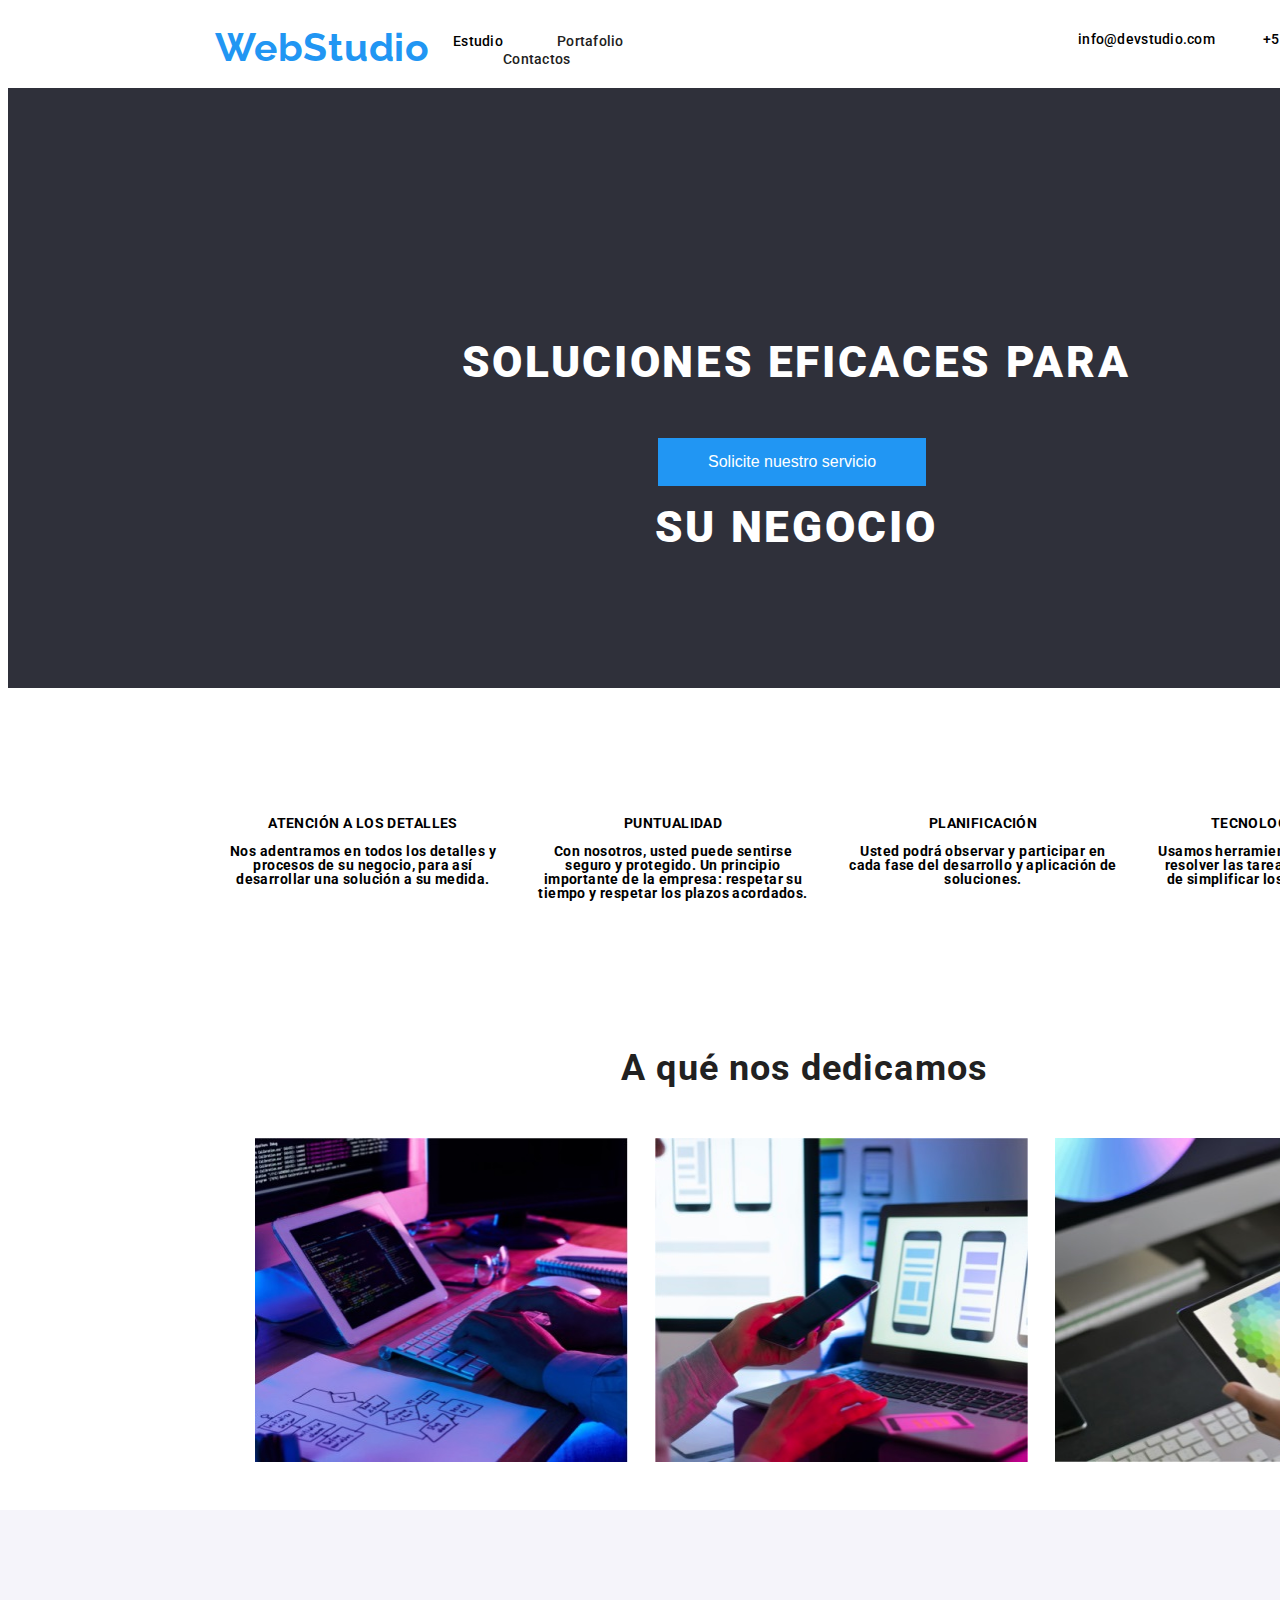
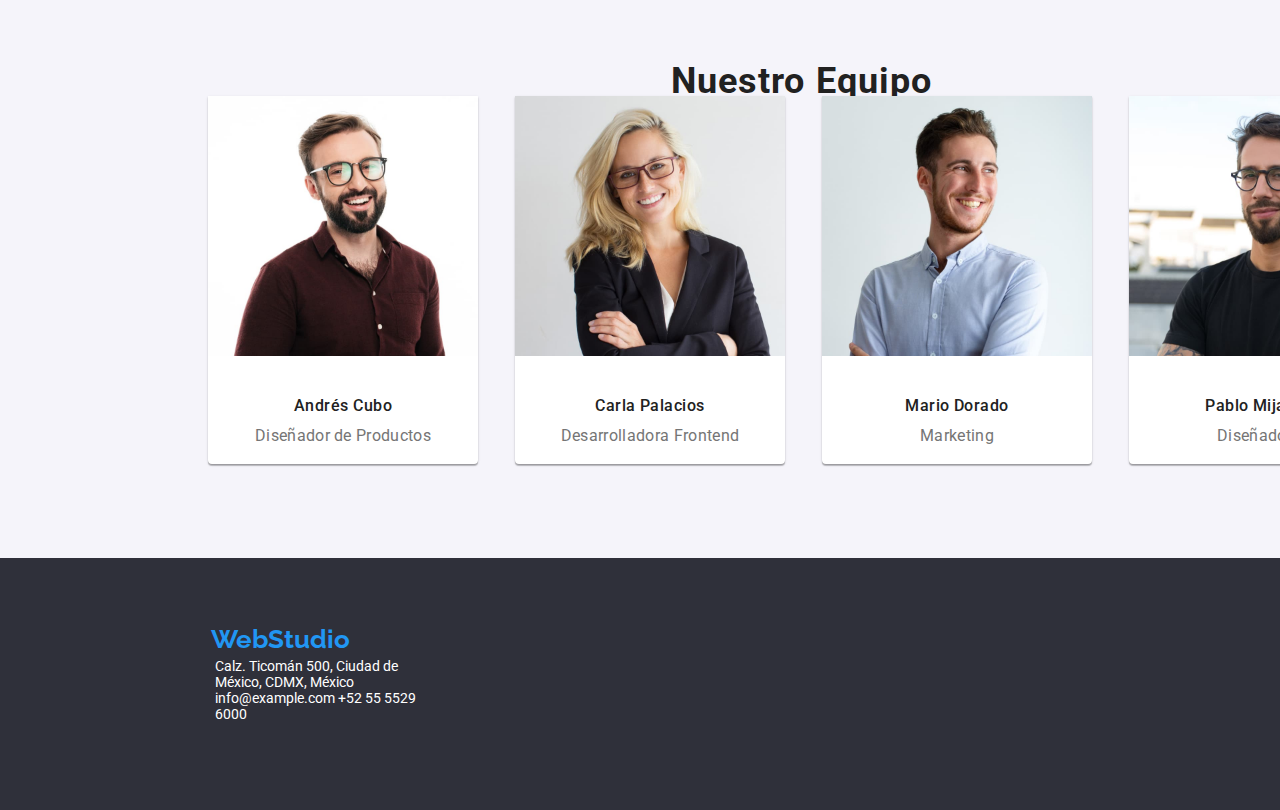
==== index.html @ 344f01cb "new file:   contactos.html 	new file:   css/styles.css 	new file:   images/equipo1.jpg 	new file:   " ====
<!DOCTYPE html>
<html lang="Es">
<head>
        <meta charset="UTF-8">
        <meta http-equiv="X-UA-Compatible" content="IE=edge">
        <meta name="viewport" content="width=device-width, initial-scale=1.0">
        <title>homework #1</title>
        <link rel="stylesheet" href="./css/styles.css">
        <link rel="preconnect" href="https://fonts.googleapis.com">
        <link rel="preconnect" href="https://fonts.gstatic.com" crossorigin>
        <link href="https://fonts.googleapis.com/css2?family=Raleway:wght@700&family=Roboto:wght@400;500;700;900&display=swap"
            rel="stylesheet">
</head>
<body>
    <main class="principal">

        <header class="encabezado">
            <section class="estudio-web1">
                <h2>WebStudio</h2>
            </section>

            <nav class="linea-superior">
                <div class="menu-nav">
                        <span class="enlace-activo">Estudio</span>
                        <a class="portafolio" href="./portfolio.html" target="_self">Portafolio</a>                        
                        <a class="contactos" href="./contactos.html">Contactos</a>
                </div>
            </nav>

            <div>
                <a class="correo-electronico" href="mailto:info@devstudio.com"> info@devstudio.com </a>
                <a class="telefono" href="tel:+52 55 5529 6000"> +52 55 5529 6000 </a>                
            </div>        
        </header>

        <section class="titulo">
            <h1 class="texto-titulo">SOLUCIONES EFICACES PARA SU NEGOCIO</h1>

            <button class="button" type="button">Solicite nuestro servicio</button>
        
        </section>

        <section class="features">
            <ul class="lista-features">
                <li class="lista-titulos">
                    <p>ATENCIÓN A LOS DETALLES</p>
                    <p>Nos adentramos en todos los detalles y procesos de su negocio, para así desarrollar una solución a su medida.</p>
                </li>
                <li class="lista-titulos">
                    <p>PUNTUALIDAD</p>
                    <p>Con nosotros, usted puede sentirse seguro y protegido. Un principio importante de la empresa: respetar su tiempo y respetar los plazos acordados.</p>                    
                </li>
                <li class="lista-titulos">
                    <p>PLANIFICACIÓN</p>
                    <p>Usted podrá observar y participar en cada fase del desarrollo y aplicación de soluciones.</p>
                </li>
                <li class="lista-titulos">
                    <p>TECNOLOGÍA MODERNA</p>
                    <p>Usamos herramientas innovadoras para resolver las tareas asignadas. Es hora de simplificar los procesos laborales.</p>
                </li>
            </ul>
        </section>


        <section class="a-que-nos-dedicamos">
            <h2 class="a-que-nos-dedicamos-titulo"> A qué nos dedicamos</h2>
                <ul class="a-que-nos-dedicamos-ulist">
                    <img class="imagen1" src="./images/imagen1.jpg" alt="imagen1 - A que nos dedicamos" width="373">
                    <img class="imagen2" src="./images/imagen2.jpg" alt="imagen2 - A que nos dedicamos" width="373">
                    <img class="imagen3" src="./images/imagen3.jpg" alt="imagen3 - A que nos dedicamos" width="373">
                </ul>
        </section>

        <section class="nuestro-equipo">
            <h2 class="nuestro-equipo-titulo"> Nuestro Equipo </h2>
            <section class="equipo">
                <section class="equipo1">
                    <img src="./images/equipo1.jpg" alt="Foto equipo1" width="270">
                    <h3 class="nombre"> Andrés Cubo </h3>
                    <h4 class="posicion"> Diseñador de Productos </h4>
                </section>
                <section class="equipo2">
                    <img src="./images/equipo2.jpg" alt="Foto equipo2" width="270">
                    <h3 class="nombre"> Carla Palacios </h3>
                    <h4 class="posicion"> Desarrolladora Frontend </h4>
                </section>
                <section class="equipo3">
                    <img src="./images/equipo3.jpg" alt="Foto equipo3" width="270">
                    <h3 class="nombre"> Mario Dorado </h3>
                    <h4 class="posicion"> Marketing </h4>
                </section>
                <section class="equipo4">
                    <img src="./images/equipo4.jpg" alt="Foto equipo4" width="270">
                    <h3 class="nombre"> Pablo Mijangos </h3>
                    <h4 class="posicion"> Diseñador IU </h4>
                </section>
            </section>
        </section>
    
        <footer class="base">
            <div class="estudio-web2">
                <p>WebStudio</p>
            </div>
            <address class="direccion">
                <span>Calz. Ticomán 500, Ciudad de México, CDMX, México</span>
                <span> info@example.com </span>
                <span> +52 55 5529 6000 </span>
            </address>
        </footer>
    </main>
</body>
</html>
---- css/styles.css ----
:root{
    --color-text: #2196F3;
    --backg1-color: #2F303A;
}


.principal {
    
    /* display: flex;    
    flex-direction: column; */    
    display: inline-block;
}
.encabezado{
    
    width: 1600px;
    height: 80px ;
    border-color: blue;

}

.estudio-web1{

    position: absolute;
    width: 145px;
    height: 31px;
    left: 215px;
    top: -10px;

    font-family: Raleway;
    font-size: 26px;
    font-weight: 700;
    line-height: 1.94em; /* 31px */
    letter-spacing: 0.03em;
    text-align: right;
    
    color: var(--color-text);
    
}

.menu-nav{
    position: absolute;
    width: 290px;
    height: 16px;
    left: 453px;
    top: 32px;
}
.enlace-activo{
    
    font-family: Roboto;
    font-size: 14px;
    font-weight: 500;
    line-height: 1em; /*16px;*/
    letter-spacing: 0.02em;
    text-align: left;

    color: black;
    text-decoration: none;

}
.enlace-activo:hover {
    color: var(--color-text);
    cursor: pointer;
}
.portafolio{
    margin-left: 50px;

    font-family: Roboto;
    font-size: 14px;
    font-weight: 500;
    line-height: 1em; /*16px;*/
    letter-spacing: 0.02em;
    text-align: left;

    color: #212121;
    text-decoration: none;
}
.portafolio:hover {
    color: var(--color-text);
    cursor: pointer;
}
.contactos{

    margin-left: 50px;

    font-family: Roboto;
    font-size: 14px;
    font-weight: 500;
    line-height: 1em; /*16px;*/
    letter-spacing: 0.02em;
    text-align: left;

    color: #212121;
    text-decoration: none;
}
.contactos:hover {
    color: var(--color-text);
    cursor: pointer;
}

.correo-electronico{
    
    position: absolute;
    width: 135px;
    height: 16px;
    left: 1078px;
    top: 32px;

    font-family: Roboto;
    font-size: 14px;
    font-weight: 500;
    line-height: 1em; /*16px;*/
    letter-spacing: 0.02em;
    text-align: left;

    color: black;

    text-decoration: none;
}
.correo-electronico:hover {

    color: var(--color-text);
    cursor: pointer;
}

.telefono{
    position: absolute;
    width: 120px;
    height: 16px;
    left: 1263px;
    top: 32px;

    font-family: Roboto;
    font-size: 14px;
    font-weight: 500;
    line-height: 1em; /*16px;*/
    letter-spacing: 0.02em;
    text-align: left;

    color: black;
    text-decoration: none;
}
.telefono:hover {
    color: var(--color-text);
    cursor: pointer;
}
.titulo{

        height: 600px;
        width: 1600px;
        
        background-color: var(--backg1-color);

        display: flex;
        flex-direction: row-reverse;
        
        display: inline-block;

}
.button {
        background-color: var(--color-text);

        border: none;
        color: white;
        padding: 15px 50px;
        text-align: center;
        text-decoration: none;
        display: inline-block;
        font-size: 16px;
        margin: 350px 650px;
        cursor: pointer;
}
.texto-titulo{

    margin: 0;
    position: absolute;
    
    height: 120px;
    width: 696px;
    left: 448px;
    top: 280px;
    border-radius: 50px;

    font-family: Roboto;
    font-size: 44px;
    font-weight: 900;
    line-height: 3.75em; /*60px;*/
    letter-spacing: 0.06em;
    text-align: center;

    color: #FFFFFF;

}
.boton{  
    margin: 350px 670px 200px 669px;    
    display: inline-flex;
}
.features{
    margin-top: 80px;
    text-align: center;
}
.lista-features {
    display: inline-flex;
    list-style: none;
    text-align: center;

    font-family: Roboto;
    font-size: 14px;
    font-weight: 700;
    line-height: 1em;  /*16px;*/
    letter-spacing: 0.03em;
    text-align: center;
}
.lista-titulos{
    padding: 20px;
    width: 270px;
}
.a-que-nos-dedicamos{

    display: inline-block;
    
    position: absolute;
    /* width: 1173.16px; */
    width: 1220.16px;
    height: 425px;
    /* left: 215px; */
    left: 215px;
    top: 991px;
  
}
.a-que-nos-dedicamos-titulo{
    
    margin-left: 404px;
    margin-right: 397px;
    margin-bottom: 55px ;
    width: 371.15px;
    height: 46.24px;


    font-family: 'Roboto';
    font-style: normal;
    font-weight: 700;
    font-size: 36px;
    line-height: 2.63em; /*16px;*/
    text-align: center;
    letter-spacing: 0.03em;

    color: #212121;
}
.a-que-nos-dedicamos-ulist
{
    display: inline-block;
    list-style-type: none;
}
.imagen1{
    display: inline-block;
    width: 373px;
    height: 323.7px;    
}
.imagen2 {
    display: inline-block;
    margin-left: 23px;
    width: 373px;
    height: 323.7px;    
}
.imagen3 {
    display: inline-block;
    margin-left: 23px;
    width: 373px;
    height: 323.7px;  
}

.nuestro-equipo{
    display: block;

    position: absolute;
    width: 1600px;
    height: 648px;
    left: 0px;
    top: 1510px;

    background-color: #F5F4FA;
}
.nuestro-equipo-titulo{

    position: absolute;
    width: 265px;
    height: 42px;
    left: 669px;
    top: 94px;

    font-family: 'Roboto';
    font-style: normal;
    font-weight: 700;
    font-size: 36px;
    line-height: 2.63em; /*42px;*/
    text-align: center;
    letter-spacing: 0.03em;

    color: #212121;
}
.equipo{
    text-align: center;
}
.equipo1{
    display: inline-block;
    position: absolute;
    width: 270px;
    height: 368px;
    left: 208px;
    top: 186px;

    background: #FFFFFF;
    
    box-shadow: 0px 1px 3px rgba(0, 0, 0, 0.12), 0px 1px 1px rgba(0, 0, 0, 0.14), 0px 2px 1px rgba(0, 0, 0, 0.2);
    border-radius: 0px 0px 4px 4px;
}

.equipo2{
    display: inline-block;
    position: absolute;
    width: 270px;
    height: 368px;
    left: 515px;
    top: 186px;

    background: #FFFFFF;

    box-shadow: 0px 1px 3px rgba(0, 0, 0, 0.12), 0px 1px 1px rgba(0, 0, 0, 0.14), 0px 2px 1px rgba(0, 0, 0, 0.2);
    border-radius: 0px 0px 4px 4px;
}

.equipo3{
    display: inline-block;
    position: absolute;
    width: 270px;
    height: 368px;
    left: 822px;
    top: 186px;

    background: #FFFFFF;

    box-shadow: 0px 1px 3px rgba(0, 0, 0, 0.12), 0px 1px 1px rgba(0, 0, 0, 0.14), 0px 2px 1px rgba(0, 0, 0, 0.2);
    border-radius: 0px 0px 4px 4px;
}
.equipo4 {
    display: inline-block;
    position: absolute;
    width: 270px;
    height: 368px;
    left: 1129px;
    top: 186px;

    background: #FFFFFF;

    box-shadow: 0px 1px 3px rgba(0, 0, 0, 0.12), 0px 1px 1px rgba(0, 0, 0, 0.14), 0px 2px 1px rgba(0, 0, 0, 0.2);
    border-radius: 0px 0px 4px 4px;
}
.nombre{
    position: relative;    
    height: 19px;    
    top: 20px;

    font-family: 'Roboto';
    font-style: normal;
    font-weight: 500;
    font-size: 16px;
    line-height: 1.19em /*19px;*/
    /* identical to box height */

    text-align: center;
    letter-spacing: 0.03em;

    color: #212121;
}
.posicion{
    position: relative;    
    height: 19px;
    top: 10px;

    font-family: 'Roboto';
    font-style: normal;
    font-weight: 400;
    font-size: 16px;
    line-height: 1.19em; /*19px;*/

    text-align: center;
    letter-spacing: 0.02em;
    color: #757575;
}
.base{

    position: absolute;
    width: 1600px;
    height: 252px;
    left: 0px;
    top: 2158px;

    background-color: var(--backg1-color);
}
.estudio-web2 {

    position: absolute;
    width: 145px;
    height: 31px;
    left: 205px;
    top: 40px;

    font-family: Raleway;
    font-size: 26px;
    font-weight: 700;
    line-height: 1.94em /*31px;*/
    letter-spacing: 0.03em;
    text-align: right;

    color: var(--color-text);

}
.direccion{
    position: absolute;
    width: 231px;
    height: 21px;
    left: 215px;
    top: 100px;

    font-family: 'Roboto';
    font-style: normal;
    font-weight: 400;
    font-size: 14px;
    line-height: 1.5em: /*24px;*/
    /* or 171% */

    letter-spacing: 0.03em;

    color: #FFFFFF;

}

/* portfolio */
.body-portfolio{
    font-family: 'Roboto', sans-serif;
    color: #212121;
}
.button-port{
    font-family: Roboto;
    font-size: 16px;
    font-weight: 500;
    line-height: 1.63em; /*26px;*/
    letter-spacing: 0.03em;
    text-align: center;
}

.button-port:hover{
    background-color: var(--color-text);
    color: white;
    cursor: pointer;
    border: 3px solid black;
}
.button-port:focus {
    background-color: var(--color-text);
    color: white;
    cursor: pointer;
}
.button-portfolio-1{
    height: 38px;
    width: 73px;
    border-radius: 4px;
}
.button-portfolio-2{
    height: 38px;
    width: 128px;
    border-radius: 4px;
}
.button-portfolio-3{
    height: 38px;
    width: 145px;
    border-radius: 4px;
}
.button-portfolio-4{
    height: 38px;
    width: 103px;
    border-radius: 4px;
}
.button-portfolio-5{
    height: 38px;
    width: 130px;
    border-radius: 4px;
}

.filter {
    margin-top: 80px;
    text-align: center;
}
.filter-item{
    text-align: center;
    list-style: none;
    display: inline-block;    
}
.images-portfolio{
    margin-top: 20px;
    text-align: center;   
}
.portfolio-row{
    text-align: center;
    list-style: none;
    display: inline-block;
}

.nombre-proyecto{
    font-family: 'Roboto';
    font-style: normal;
    font-weight: 700;
    font-size: 18px;
    line-height: 2.25em; /*36px;*/
    letter-spacing: 0.06em;
    color: #212121;
    margin-left: 10px;
    text-align: left;
}

.tipo-proyecto{
    font-family: 'Roboto';
    font-style: normal;
    font-weight: 400;
    font-size: 16px;
    line-height: 1.88em; /*30px;*/
    letter-spacing: 0.03em;
    color: #757575;
    margin-left: 10px;
    text-align: left;
}
.base-portfolio {

   
    width: 1600px;
    height: 252px;
    left: 0px;
    background-color: var(--backg1-color);
}
.estudio-web2-portfolio{

    width: 145px;
    height: 31px;
    margin-left: 205px;
    margin-top: 40px;

    font-family: Raleway;
    font-size: 26px;
    font-weight: 700;
    line-height: 1.94em; /*31px;*/
    letter-spacing: 0.03em;
    text-align: right;

    color: var(--color-text);

}
.direccion-portfolio {
    
    width: 231px;
    height: 21px;
    margin-left: 215px;
    margin-top: 100px;

    font-family: 'Roboto';
    font-style: normal;
    font-weight: 400;
    font-size: 14px;
    line-height: 1.5em; /*24px;*/
    /* or 171% */

    letter-spacing: 0.03em;

    color: #FFFFFF;

}
/* contacts */
.on-construction{
    display: block;
    margin-left: auto;
    margin-right: auto;
    width: 50%;
}
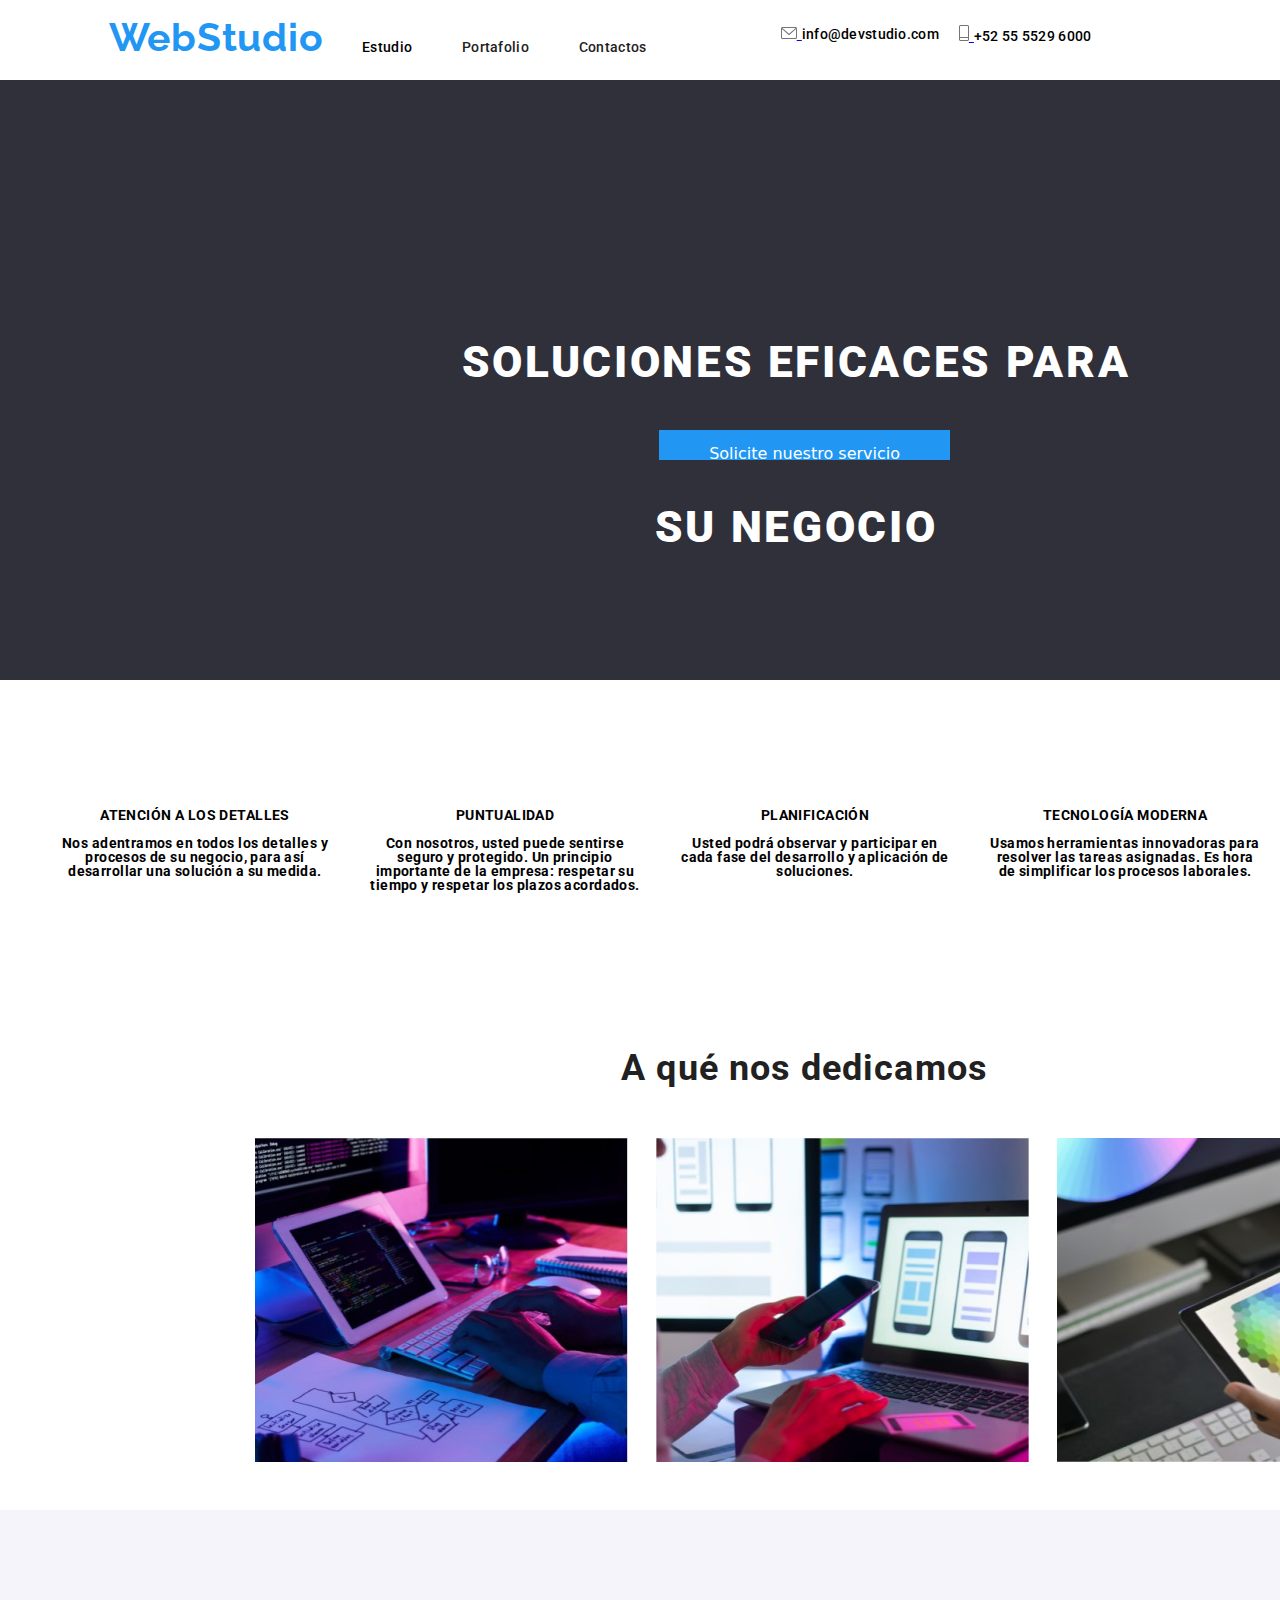
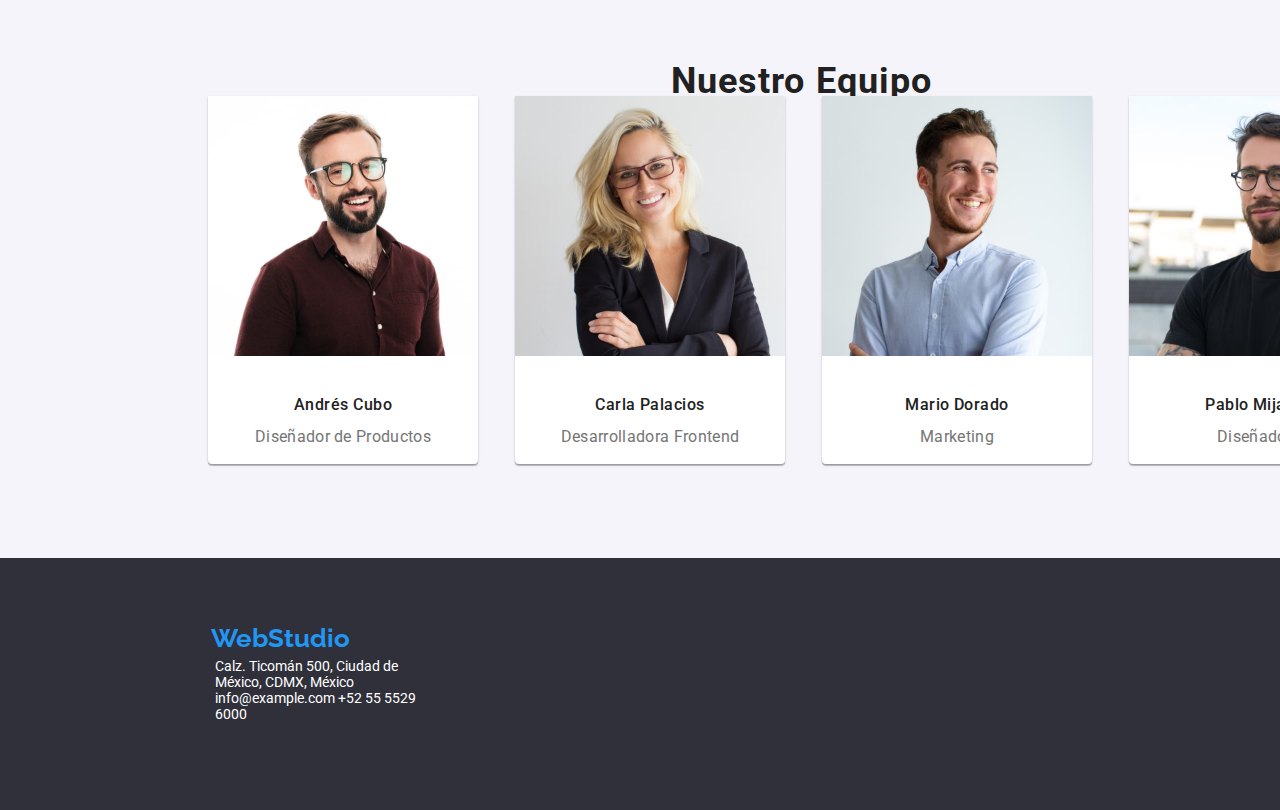
==== commit a335f70f: "new file:   css/modern-normalize.min.css 	modified:   css/styles.css 	new file:   images/cell.png 	n" ====
--- a/index.html
+++ b/index.html
@@ -4,7 +4,7 @@
         <meta charset="UTF-8">
         <meta http-equiv="X-UA-Compatible" content="IE=edge">
         <meta name="viewport" content="width=device-width, initial-scale=1.0">
-        <title>homework #1</title>
+        <title>homework #1</title>        
         <link rel="stylesheet" href="./css/styles.css">
         <link rel="preconnect" href="https://fonts.googleapis.com">
         <link rel="preconnect" href="https://fonts.gstatic.com" crossorigin>
@@ -12,27 +12,32 @@
             rel="stylesheet">
 </head>
 <body>
-    <main class="principal">
+    <header class="encabezado">
+        <section class="estudio-web1">
+            <h2>WebStudio</h2>
+        </section>
 
-        <header class="encabezado">
-            <section class="estudio-web1">
-                <h2>WebStudio</h2>
+        <nav class="linea-superior">
+            <section class="menu-nav">
+                    <span class="enlace-activo">Estudio</span>
+                    <a class="portafolio" href="./portfolio.html" target="_self">Portafolio</a>                        
+                    <a class="contactos" href="./contactos.html">Contactos</a>
             </section>
+        </nav>
 
-            <nav class="linea-superior">
-                <div class="menu-nav">
-                        <span class="enlace-activo">Estudio</span>
-                        <a class="portafolio" href="./portfolio.html" target="_self">Portafolio</a>                        
-                        <a class="contactos" href="./contactos.html">Contactos</a>
-                </div>
-            </nav>
+        <section class="contact-data">
+            <section class="mail">
+                <a href="mailto:info@devstudio.com"> <img class="sobre" src="/images/sobre.svg" alt="Imagen Sobre correo electrónico"> </a>
+                <a class="correo-electronico" href="mailto:info@devstudio.com"> info@devstudio.com </a>
+            </section>
+            <section class="cell">
+                <a href="tel:+52 55 5529 6000"> <img class="sobre" src="/images/cell.png" alt="Imagen Cellphone"> </a>
+                <a class="telefono" href="tel:+52 55 5529 6000"> +52 55 5529 6000 </a>                
+            </section>
+        </section>
+    </header>
 
-            <div>
-                <a class="correo-electronico" href="mailto:info@devstudio.com"> info@devstudio.com </a>
-                <a class="telefono" href="tel:+52 55 5529 6000"> +52 55 5529 6000 </a>                
-            </div>        
-        </header>
-
+    <main>
         <section class="titulo">
             <h1 class="texto-titulo">SOLUCIONES EFICACES PARA SU NEGOCIO</h1>
 
@@ -96,17 +101,17 @@
                 </section>
             </section>
         </section>
-    
-        <footer class="base">
-            <div class="estudio-web2">
-                <p>WebStudio</p>
-            </div>
-            <address class="direccion">
-                <span>Calz. Ticomán 500, Ciudad de México, CDMX, México</span>
-                <span> info@example.com </span>
-                <span> +52 55 5529 6000 </span>
-            </address>
-        </footer>
     </main>
+
+    <footer class="base">
+        <div class="estudio-web2">
+            <p>WebStudio</p>
+        </div>
+        <address class="direccion">
+            <span>Calz. Ticomán 500, Ciudad de México, CDMX, México</span>
+            <span> info@example.com </span>
+            <span> +52 55 5529 6000 </span>
+        </address>
+    </footer>
 </body>
 </html>--- a/css/styles.css
+++ b/css/styles.css
@@ -1,30 +1,30 @@
+@import url(/css/modern-normalize.min.css);
+
 :root{
     --color-text: #2196F3;
     --backg1-color: #2F303A;
 }
 
-
-.principal {
-    
-    /* display: flex;    
-    flex-direction: column; */    
-    display: inline-block;
-}
 .encabezado{
     
-    width: 1600px;
+    width: 1200px;
     height: 80px ;
     border-color: blue;
 
+    display: flex;
+    flex-direction: row;
+    justify-content: space-evenly;
+    
 }
 
 .estudio-web1{
 
-    position: absolute;
+    
     width: 145px;
     height: 31px;
-    left: 215px;
-    top: -10px;
+    margin: 0px;
+    margin-top: -20px;
+    
 
     font-family: Raleway;
     font-size: 26px;
@@ -37,12 +37,19 @@
     
 }
 
+.linea-superior{
+    height: 80px;
+    display: flex;
+    padding-top: 40px;
+}
+
 .menu-nav{
-    position: absolute;
+    
     width: 290px;
-    height: 16px;
-    left: 453px;
-    top: 32px;
+    height: 16px;   
+
+    display: flex;
+    justify-content: flex-start;
 }
 .enlace-activo{
     
@@ -62,7 +69,7 @@
     cursor: pointer;
 }
 .portafolio{
-    margin-left: 50px;
+    padding-left: 50px;
 
     font-family: Roboto;
     font-size: 14px;
@@ -80,7 +87,7 @@
 }
 .contactos{
 
-    margin-left: 50px;
+    padding-left: 50px;
 
     font-family: Roboto;
     font-size: 14px;
@@ -96,14 +103,21 @@
     color: var(--color-text);
     cursor: pointer;
 }
+.contact-data{
+    display: flex;
+    flex-direction: row;
+    justify-content: space-evenly;
+    padding-top: 25px;
+}
+.mail{
+    padding-left: 20px;
+}
 
 .correo-electronico{
     
-    position: absolute;
-    width: 135px;
     height: 16px;
-    left: 1078px;
-    top: 32px;
+   
+    align-self: auto;
 
     font-family: Roboto;
     font-size: 14px;
@@ -120,14 +134,18 @@
 
     color: var(--color-text);
     cursor: pointer;
+
+    align-items: flex-end;
+}
+
+.cell{
+    padding-left: 20px;
 }
 
 .telefono{
-    position: absolute;
-    width: 120px;
+    
+    
     height: 16px;
-    left: 1263px;
-    top: 32px;
 
     font-family: Roboto;
     font-size: 14px;
@@ -138,6 +156,9 @@
 
     color: black;
     text-decoration: none;
+
+    align-items: flex-end;
+    
 }
 .telefono:hover {
     color: var(--color-text);
@@ -152,8 +173,6 @@
 
         display: flex;
         flex-direction: row-reverse;
-        
-        display: inline-block;
 
 }
 .button {
@@ -503,6 +522,14 @@
     text-align: center;
     list-style: none;
     display: inline-block;
+    padding: 15px;
+
+}
+.portfolio-row:hover {
+    background: #FFFFFF;
+    border: 1px solid #EEEEEE;
+    box-shadow: 0px 1px 1px rgba(0, 0, 0, 0.12), 0px 4px 4px rgba(0, 0, 0, 0.06), 1px 4px 6px rgba(0, 0, 0, 0.16);
+    cursor: pointer;
 }
 
 .nombre-proyecto{
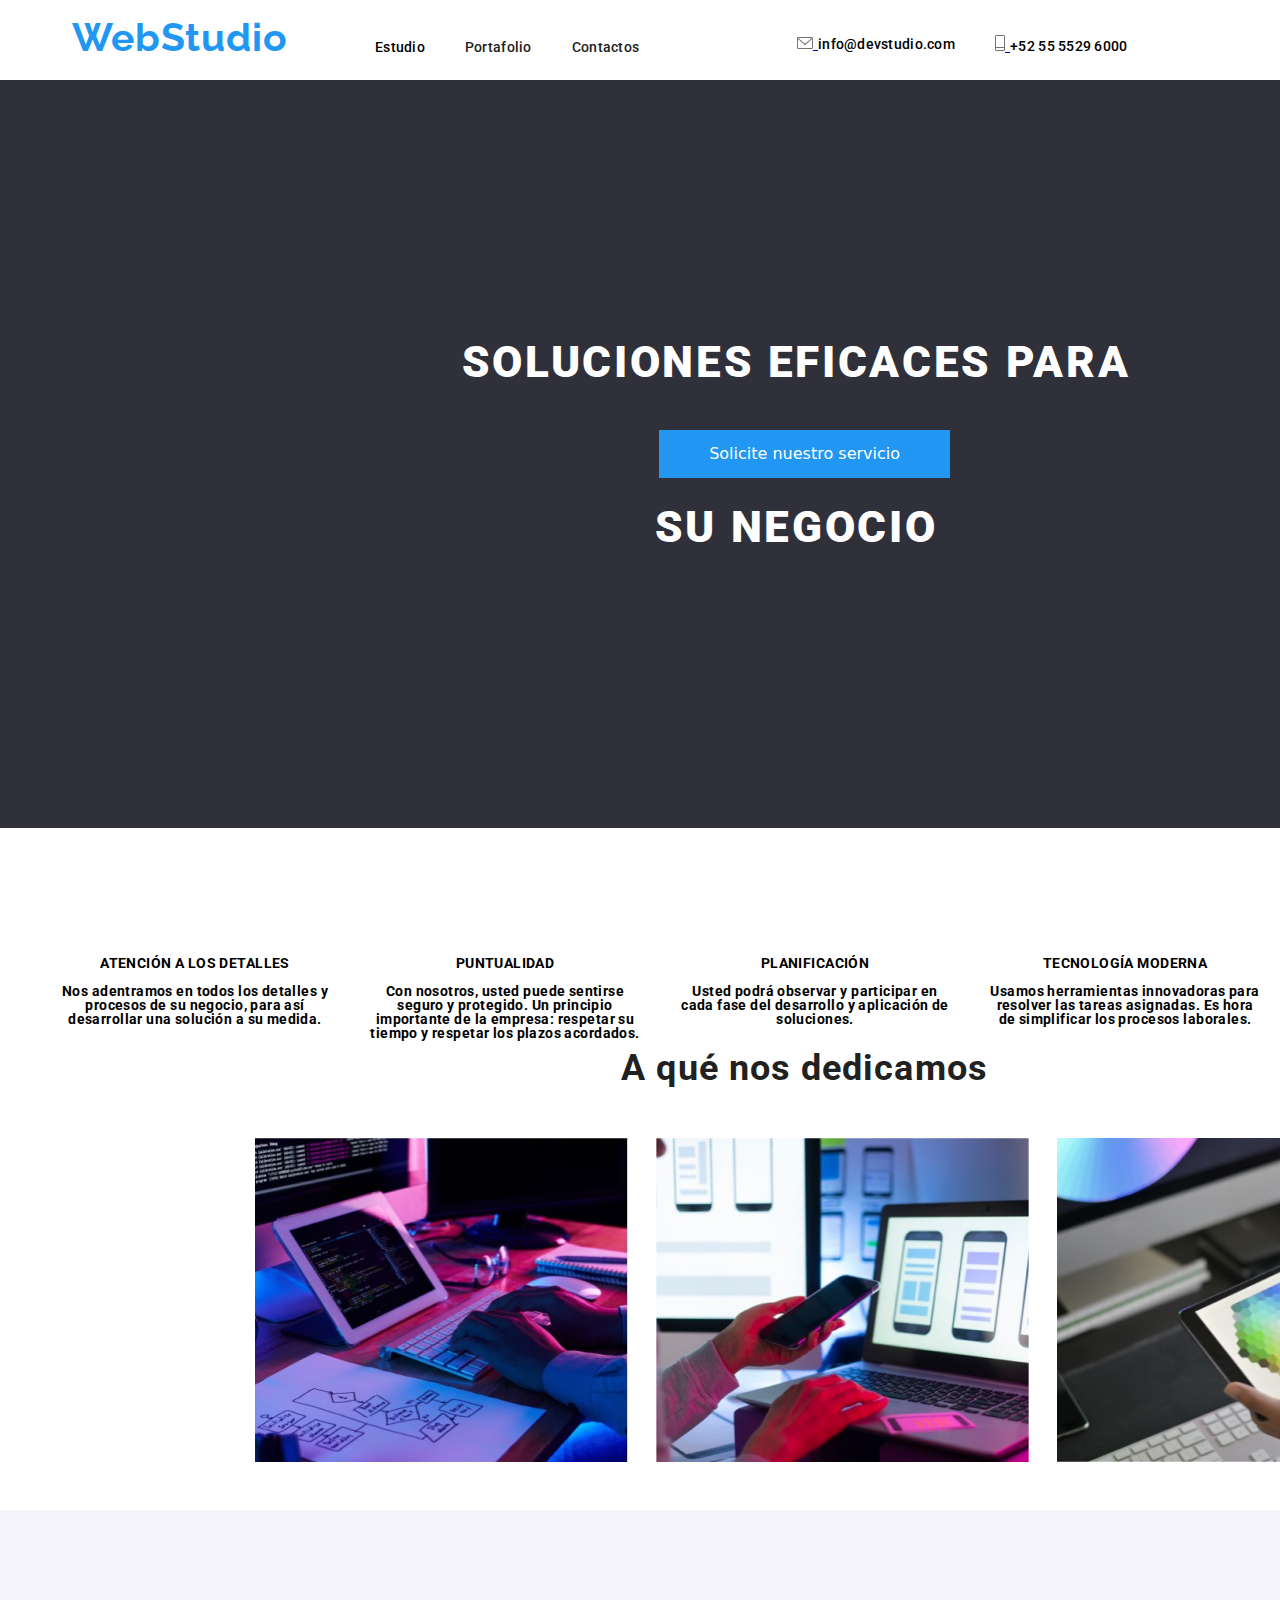
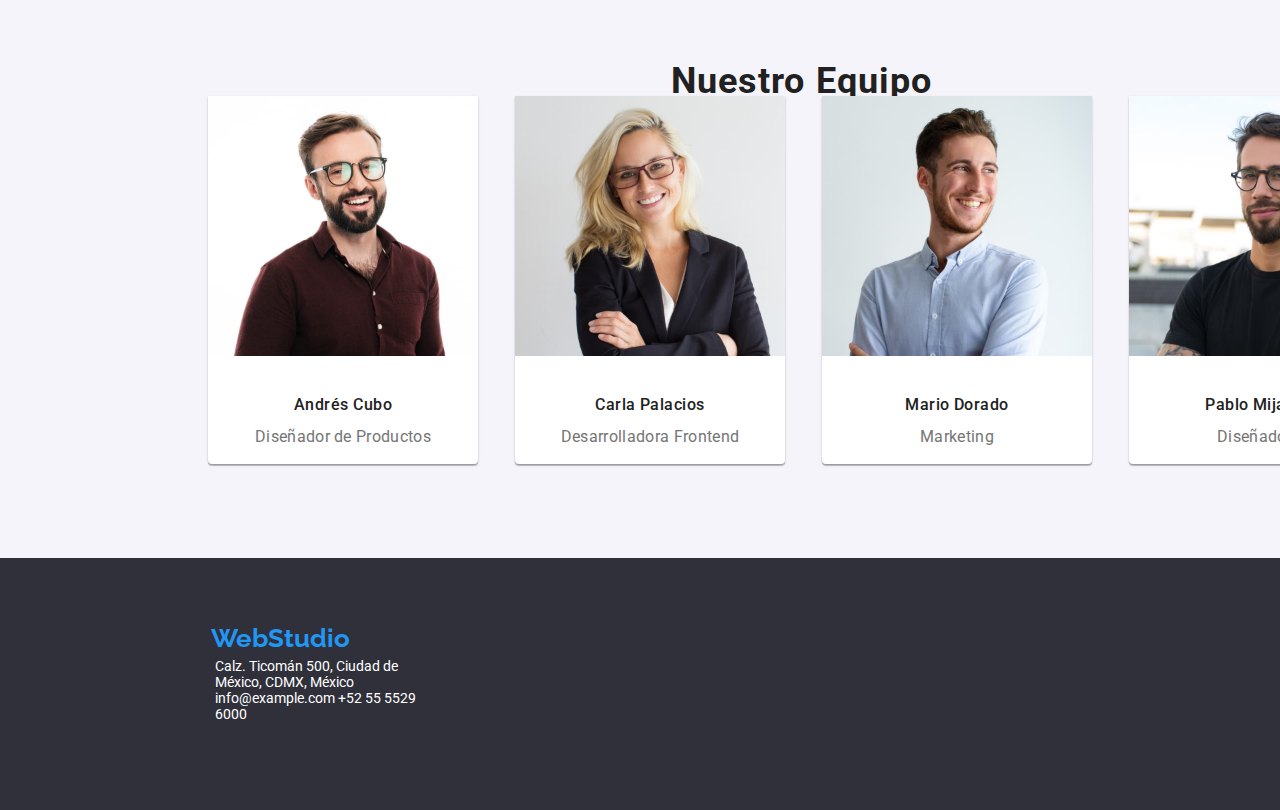
==== commit eab630b4: "modified:   css/styles.css 	modified:   index.html 	modified:   portfolio.html" ====
--- a/index.html
+++ b/index.html
@@ -4,7 +4,7 @@
         <meta charset="UTF-8">
         <meta http-equiv="X-UA-Compatible" content="IE=edge">
         <meta name="viewport" content="width=device-width, initial-scale=1.0">
-        <title>homework #1</title>        
+        <title>homework #3</title>        
         <link rel="stylesheet" href="./css/styles.css">
         <link rel="preconnect" href="https://fonts.googleapis.com">
         <link rel="preconnect" href="https://fonts.gstatic.com" crossorigin>
@@ -12,7 +12,7 @@
             rel="stylesheet">
 </head>
 <body>
-    <header class="encabezado">
+    <header class="encabezado container">
         <section class="estudio-web1">
             <h2>WebStudio</h2>
         </section>
@@ -103,7 +103,7 @@
         </section>
     </main>
 
-    <footer class="base">
+    <footer class="base container">
         <div class="estudio-web2">
             <p>WebStudio</p>
         </div>
--- a/css/styles.css
+++ b/css/styles.css
@@ -5,7 +5,8 @@
     --backg1-color: #2F303A;
 }
 
-.encabezado{
+.encabezado,
+.container {
     
     width: 1200px;
     height: 80px ;
@@ -13,8 +14,9 @@
 
     display: flex;
     flex-direction: row;
-    justify-content: space-evenly;
-    
+    justify-content: space-around;
+    align-content: center;
+
 }
 
 .estudio-web1{
@@ -49,7 +51,9 @@
     height: 16px;   
 
     display: flex;
-    justify-content: flex-start;
+    justify-content: center;
+    gap: 40px;
+
 }
 .enlace-activo{
     
@@ -69,7 +73,6 @@
     cursor: pointer;
 }
 .portafolio{
-    padding-left: 50px;
 
     font-family: Roboto;
     font-size: 14px;
@@ -87,8 +90,6 @@
 }
 .contactos{
 
-    padding-left: 50px;
-
     font-family: Roboto;
     font-size: 14px;
     font-weight: 500;
@@ -98,26 +99,27 @@
 
     color: #212121;
     text-decoration: none;
+    
 }
 .contactos:hover {
     color: var(--color-text);
     cursor: pointer;
 }
 .contact-data{
+
     display: flex;
     flex-direction: row;
     justify-content: space-evenly;
-    padding-top: 25px;
-}
-.mail{
-    padding-left: 20px;
-}
+    padding-top: 35px;
+    gap: 40px;
+}
+
 
 .correo-electronico{
     
     height: 16px;
    
-    align-self: auto;
+    align-self: flex-end;
 
     font-family: Roboto;
     font-size: 14px;
@@ -138,13 +140,8 @@
     align-items: flex-end;
 }
 
-.cell{
-    padding-left: 20px;
-}
-
 .telefono{
-    
-    
+       
     height: 16px;
 
     font-family: Roboto;
@@ -166,13 +163,15 @@
 }
 .titulo{
 
-        height: 600px;
+        /* height: 600px; */
         width: 1600px;
         
         background-color: var(--backg1-color);
 
         display: flex;
         flex-direction: row-reverse;
+
+        
 
 }
 .button {
@@ -216,6 +215,9 @@
 .features{
     margin-top: 80px;
     text-align: center;
+    display: flex;
+
+    
 }
 .lista-features {
     display: inline-flex;
@@ -555,25 +557,30 @@
     margin-left: 10px;
     text-align: left;
 }
+
 .base-portfolio {
 
-   
+    position: absolute;
     width: 1600px;
     height: 252px;
     left: 0px;
+    top: 2158px;
+
     background-color: var(--backg1-color);
 }
 .estudio-web2-portfolio{
 
+    position: absolute;
     width: 145px;
     height: 31px;
-    margin-left: 205px;
-    margin-top: 40px;
+    left: 205px;
+    top: 40px;
 
     font-family: Raleway;
     font-size: 26px;
     font-weight: 700;
-    line-height: 1.94em; /*31px;*/
+    line-height: 1.94em
+        /*31px;*/
     letter-spacing: 0.03em;
     text-align: right;
 
@@ -582,27 +589,30 @@
 }
 .direccion-portfolio {
     
-    width: 231px;
-    height: 21px;
-    margin-left: 215px;
-    margin-top: 100px;
-
-    font-family: 'Roboto';
-    font-style: normal;
-    font-weight: 400;
-    font-size: 14px;
-    line-height: 1.5em; /*24px;*/
-    /* or 171% */
-
-    letter-spacing: 0.03em;
-
-    color: #FFFFFF;
+    position: absolute;
+        width: 231px;
+        height: 21px;
+        left: 215px;
+        top: 100px;
+    
+        font-family: 'Roboto';
+        font-style: normal;
+        font-weight: 400;
+        font-size: 14px;
+        line-height: 1.5em:
+            /*24px;*/
+            /* or 171% */
+    
+            letter-spacing: 0.03em;
+    
+        color: #FFFFFF;
 
 }
 /* contacts */
 .on-construction{
+    width: 1200px;
     display: block;
-    margin-left: auto;
-    margin-right: auto;
+    align-content: center;
+    
     width: 50%;
 }